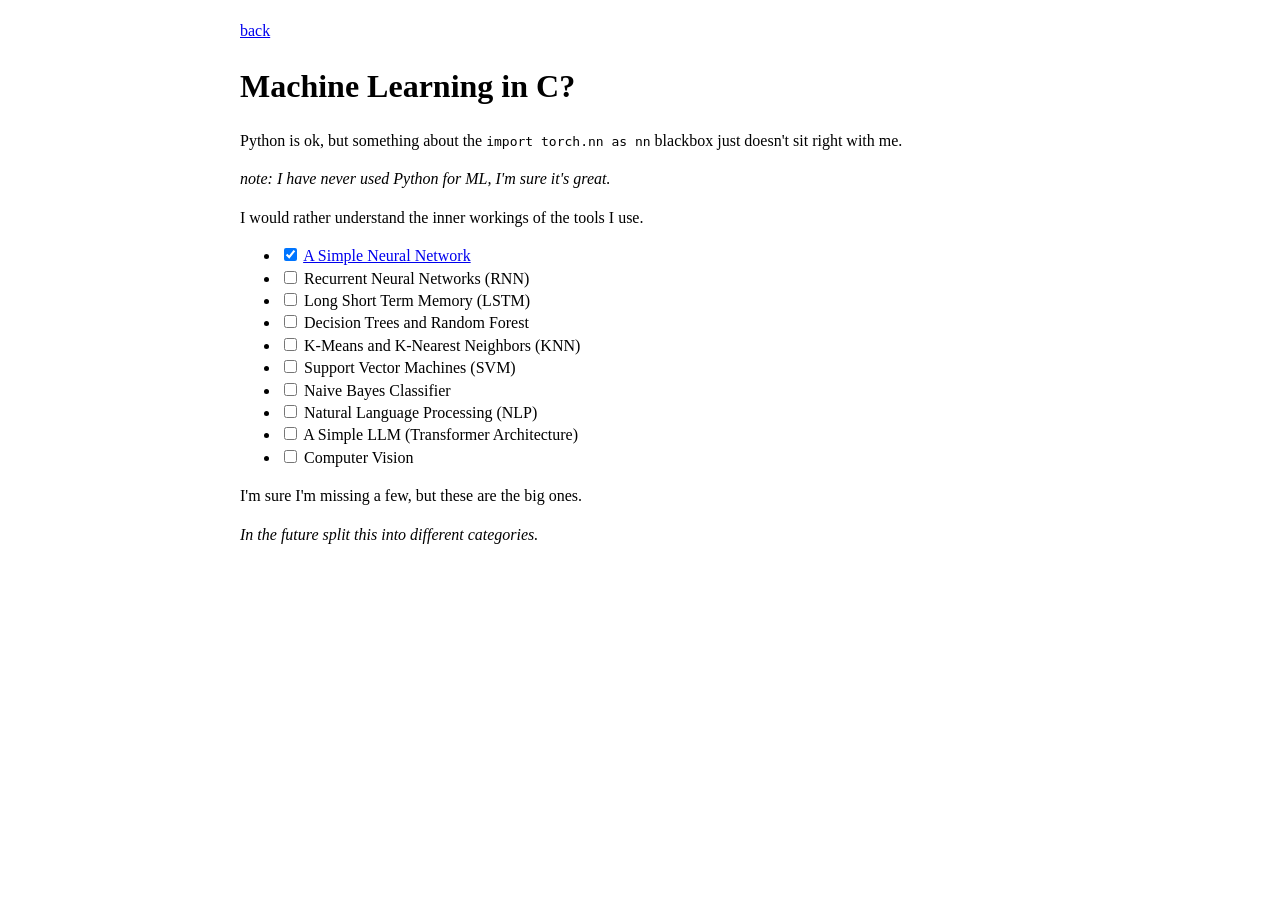
==== ml.html @ b1302eb1 "add files" ====
<!DOCTYPE html>
<html lang="en">
<head>
    <meta charset="UTF-8">
    <meta name="viewport" content="width=device-width, initial-scale=1.0">
    <title>RichTools | ML.c</title>
</head>
<style>
    body {
        margin: 0;
        padding: 0;
        box-sizing: border-box; 
        line-height: 1.4;
    }
    .container {
        max-width: 100ch;
        margin: 0 auto;
        padding: 20px;
    }
    
</style>
<body>
    <div class="container">
        <a href="/">back</a>
        <h1>Machine Learning in C?</h1>
        <p>Python is ok, but something about the <code>import torch.nn as nn</code> blackbox just doesn't sit right with me.</p>
        <i>note: I have never used Python for ML, I'm sure it's great.</i>
        <p>I would rather understand the inner workings of the tools I use.</p>
        <ul>
            <li>
                <input type="checkbox" checked>
                <label><a href="https://github.com/RichTools/RichNN">A Simple Neural Network</a></label>
            </li>
            <li>
                <input type="checkbox">
                <label>Recurrent Neural Networks (RNN)</label>
            </li>
            <li>
                <input type="checkbox">
                <label>Long Short Term Memory (LSTM)</label>
            </li>
            <li>
                <input type="checkbox">
                <label>Decision Trees and Random Forest</label>
            </li>
            <li>
                <input type="checkbox">
                <label>K-Means and K-Nearest Neighbors (KNN)</label>
            </li>
            <li>
                <input type="checkbox">
                <label>Support Vector Machines (SVM)</label>
            </li>
            <li>
                <input type="checkbox">
                <label>Naive Bayes Classifier</label>
            </li>
            <li>
                <input type="checkbox">
                <label>Natural Language Processing (NLP)</label>
            </li>
            <li>
                <input type="checkbox">
                <label>A Simple LLM (Transformer Architecture)</label>
            </li>
            <li>
                <input type="checkbox">
                <label>Computer Vision</label>
            </li>
        </ul>
        <p>I'm sure I'm missing a few, but these are the big ones.</p>
        <i>In the future split this into different categories.</i>
    </div>
</body>
</html>
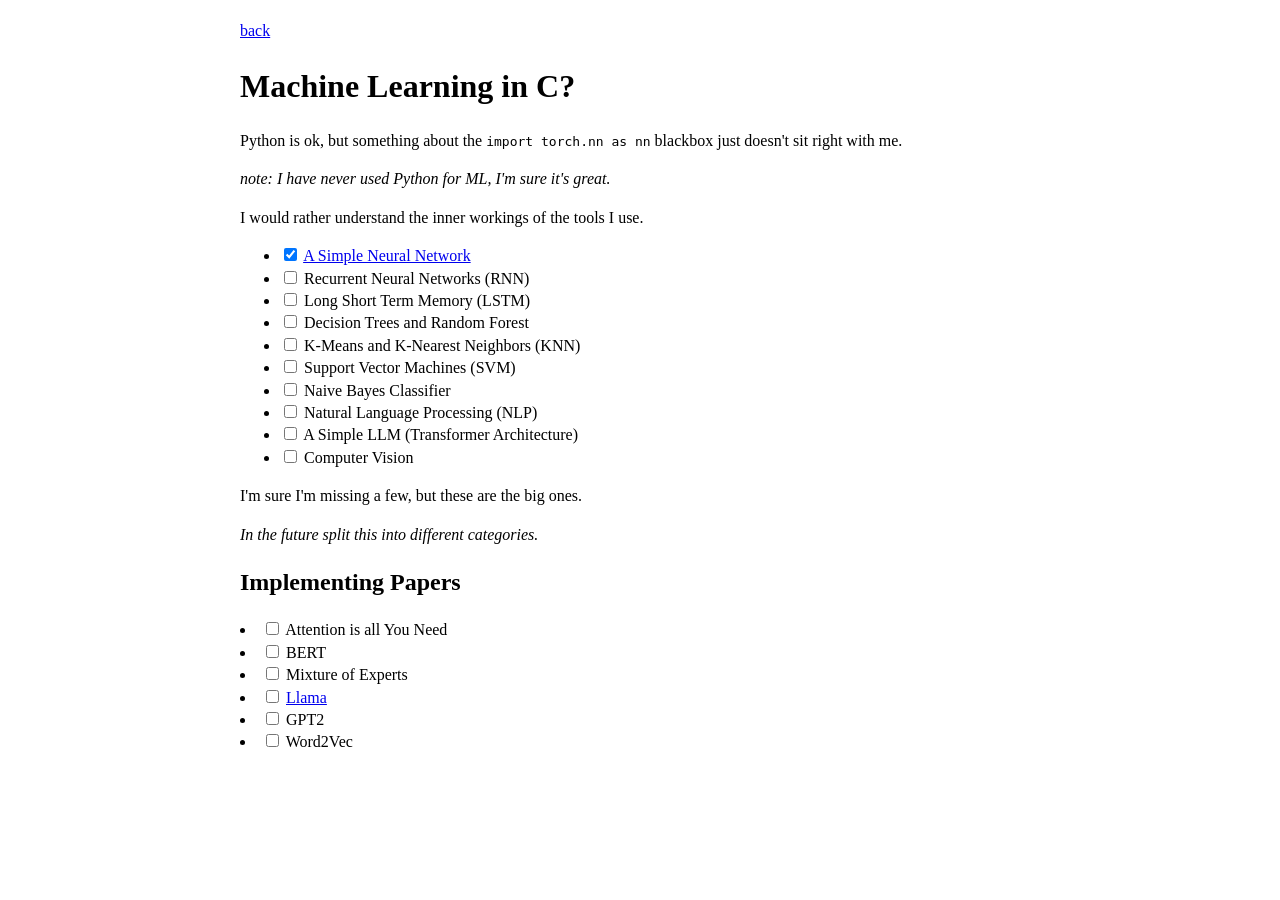
==== commit 48a2213d: "add section" ====
--- a/ml.html
+++ b/ml.html
@@ -70,6 +70,31 @@
         </ul>
         <p>I'm sure I'm missing a few, but these are the big ones.</p>
         <i>In the future split this into different categories.</i>
+        <h2>Implementing Papers</h2>
+        <li>
+            <input type="checkbox">
+            <label>Attention is all You Need</label>
+        </li>
+        <li>
+            <input type="checkbox">
+            <label>BERT</label>
+        </li>
+        <li>
+            <input type="checkbox">
+            <label>Mixture of Experts</label>
+        </li>
+        <li>
+            <input type="checkbox">
+            <label><a href="https://blog.briankitano.com/llama-from-scratch/">Llama</a></label>
+        </li>
+        <li>
+            <input type="checkbox">
+            <label>GPT2</label>
+        </li>
+        <li>
+            <input type="checkbox">
+            <label>Word2Vec</label>
+        </li>
     </div>
 </body>
 </html>
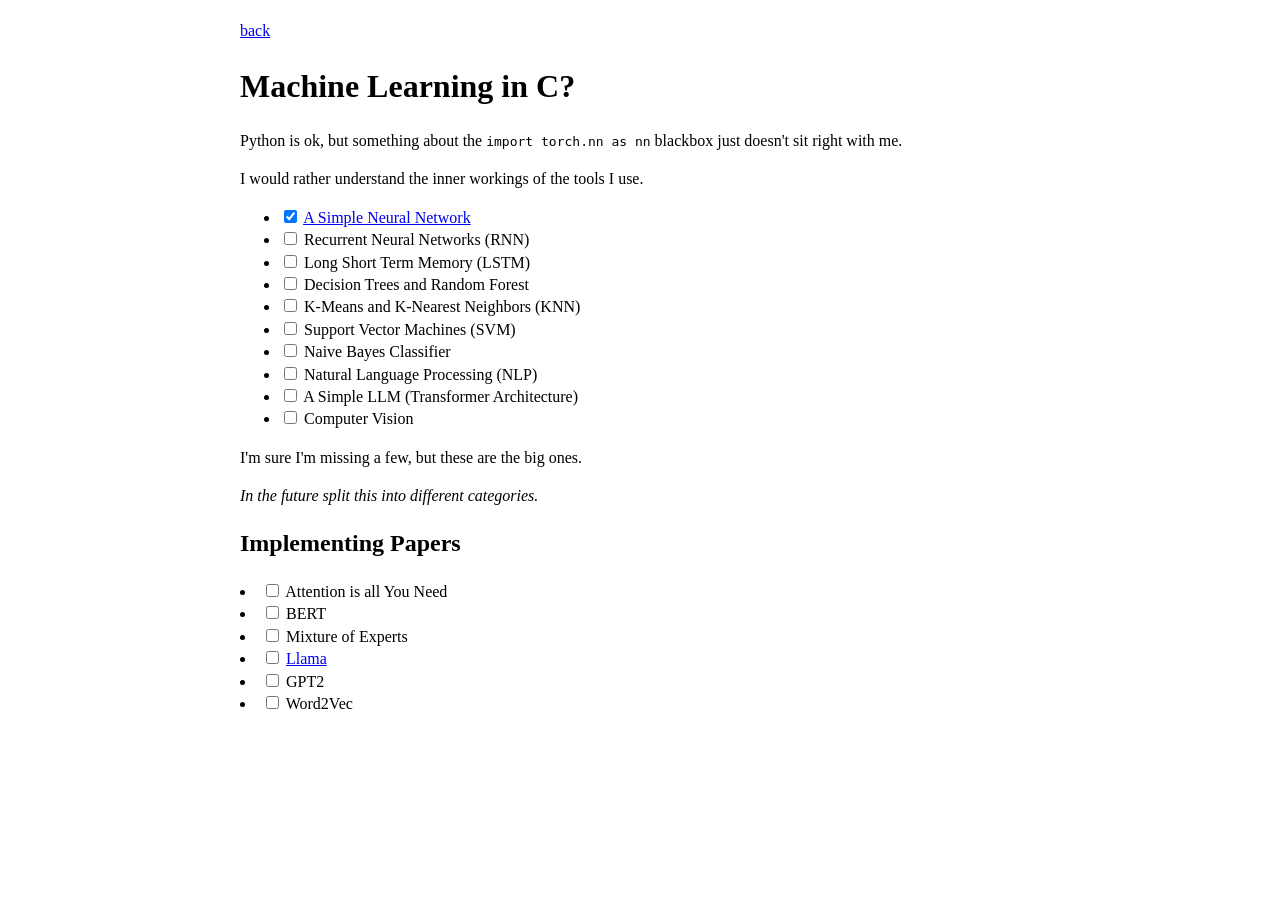
==== commit fb2b6b8b: "add posts" ====
--- a/ml.html
+++ b/ml.html
@@ -24,12 +24,11 @@
         <a href="/">back</a>
         <h1>Machine Learning in C?</h1>
         <p>Python is ok, but something about the <code>import torch.nn as nn</code> blackbox just doesn't sit right with me.</p>
-        <i>note: I have never used Python for ML, I'm sure it's great.</i>
         <p>I would rather understand the inner workings of the tools I use.</p>
         <ul>
             <li>
                 <input type="checkbox" checked>
-                <label><a href="https://github.com/RichTools/RichNN">A Simple Neural Network</a></label>
+                <label><a href="/articles/neuralnet.html">A Simple Neural Network</a></label>
             </li>
             <li>
                 <input type="checkbox">
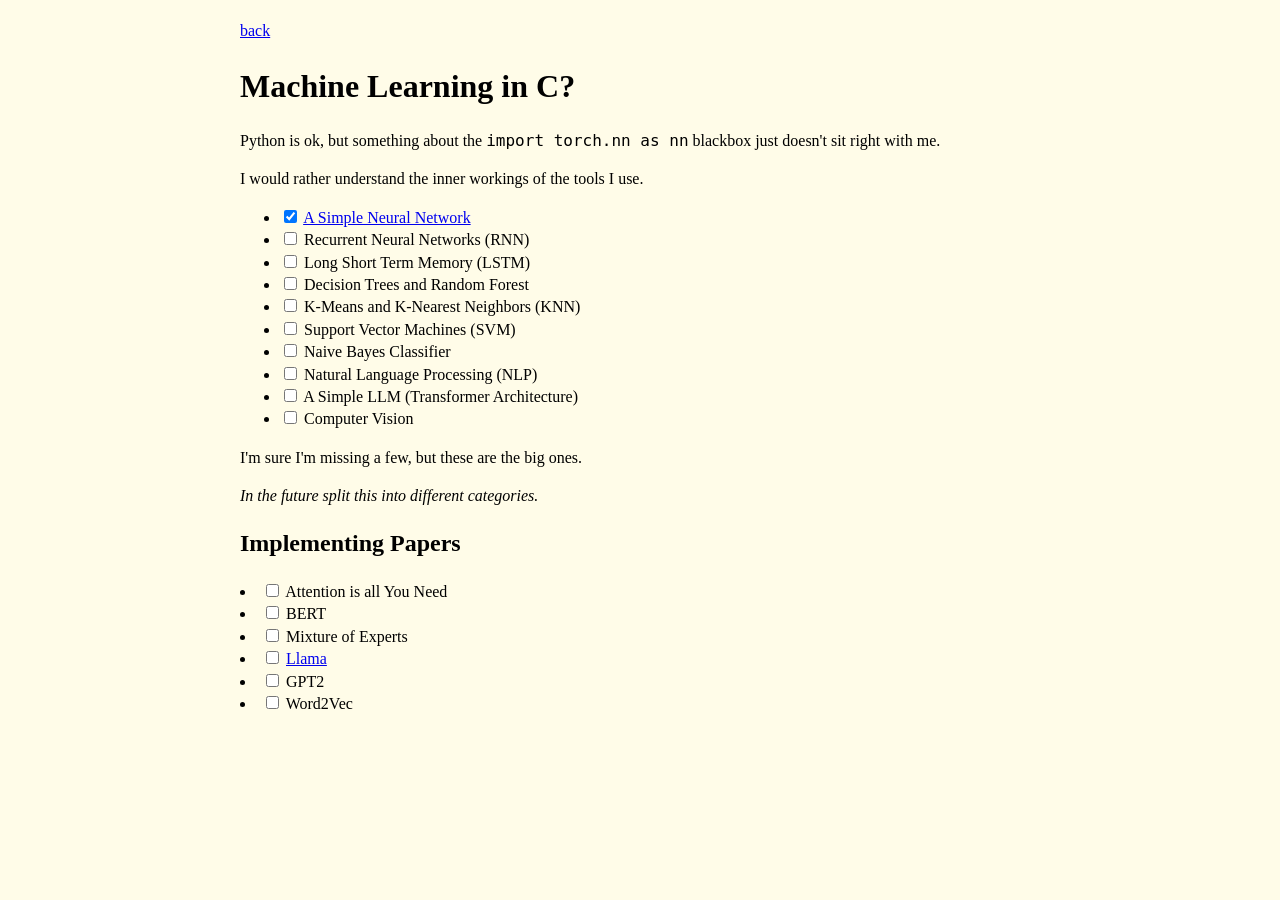
==== commit ed3c7eea: "add post format" ====
--- a/ml.html
+++ b/ml.html
@@ -3,22 +3,9 @@
 <head>
     <meta charset="UTF-8">
     <meta name="viewport" content="width=device-width, initial-scale=1.0">
+    <link rel="stylesheet" href="./style.css">
     <title>RichTools | ML.c</title>
 </head>
-<style>
-    body {
-        margin: 0;
-        padding: 0;
-        box-sizing: border-box; 
-        line-height: 1.4;
-    }
-    .container {
-        max-width: 100ch;
-        margin: 0 auto;
-        padding: 20px;
-    }
-    
-</style>
 <body>
     <div class="container">
         <a href="/">back</a>
--- a/style.css
+++ b/style.css
@@ -0,0 +1,22 @@
+html {
+    font-size: 1rem;
+}
+body {
+    margin: 0;
+    padding: 0;
+    box-sizing: border-box; 
+    line-height: 1.4;
+    background-color: #fffce8;
+}
+.container {
+    max-width: 100ch;
+    margin: 0 auto;
+    padding: 20px;
+}
+
+pre {
+    background-color: #4b474a;
+    color: white;
+    border-radius: 10px;
+    font-size: 0.8rem;
+}
